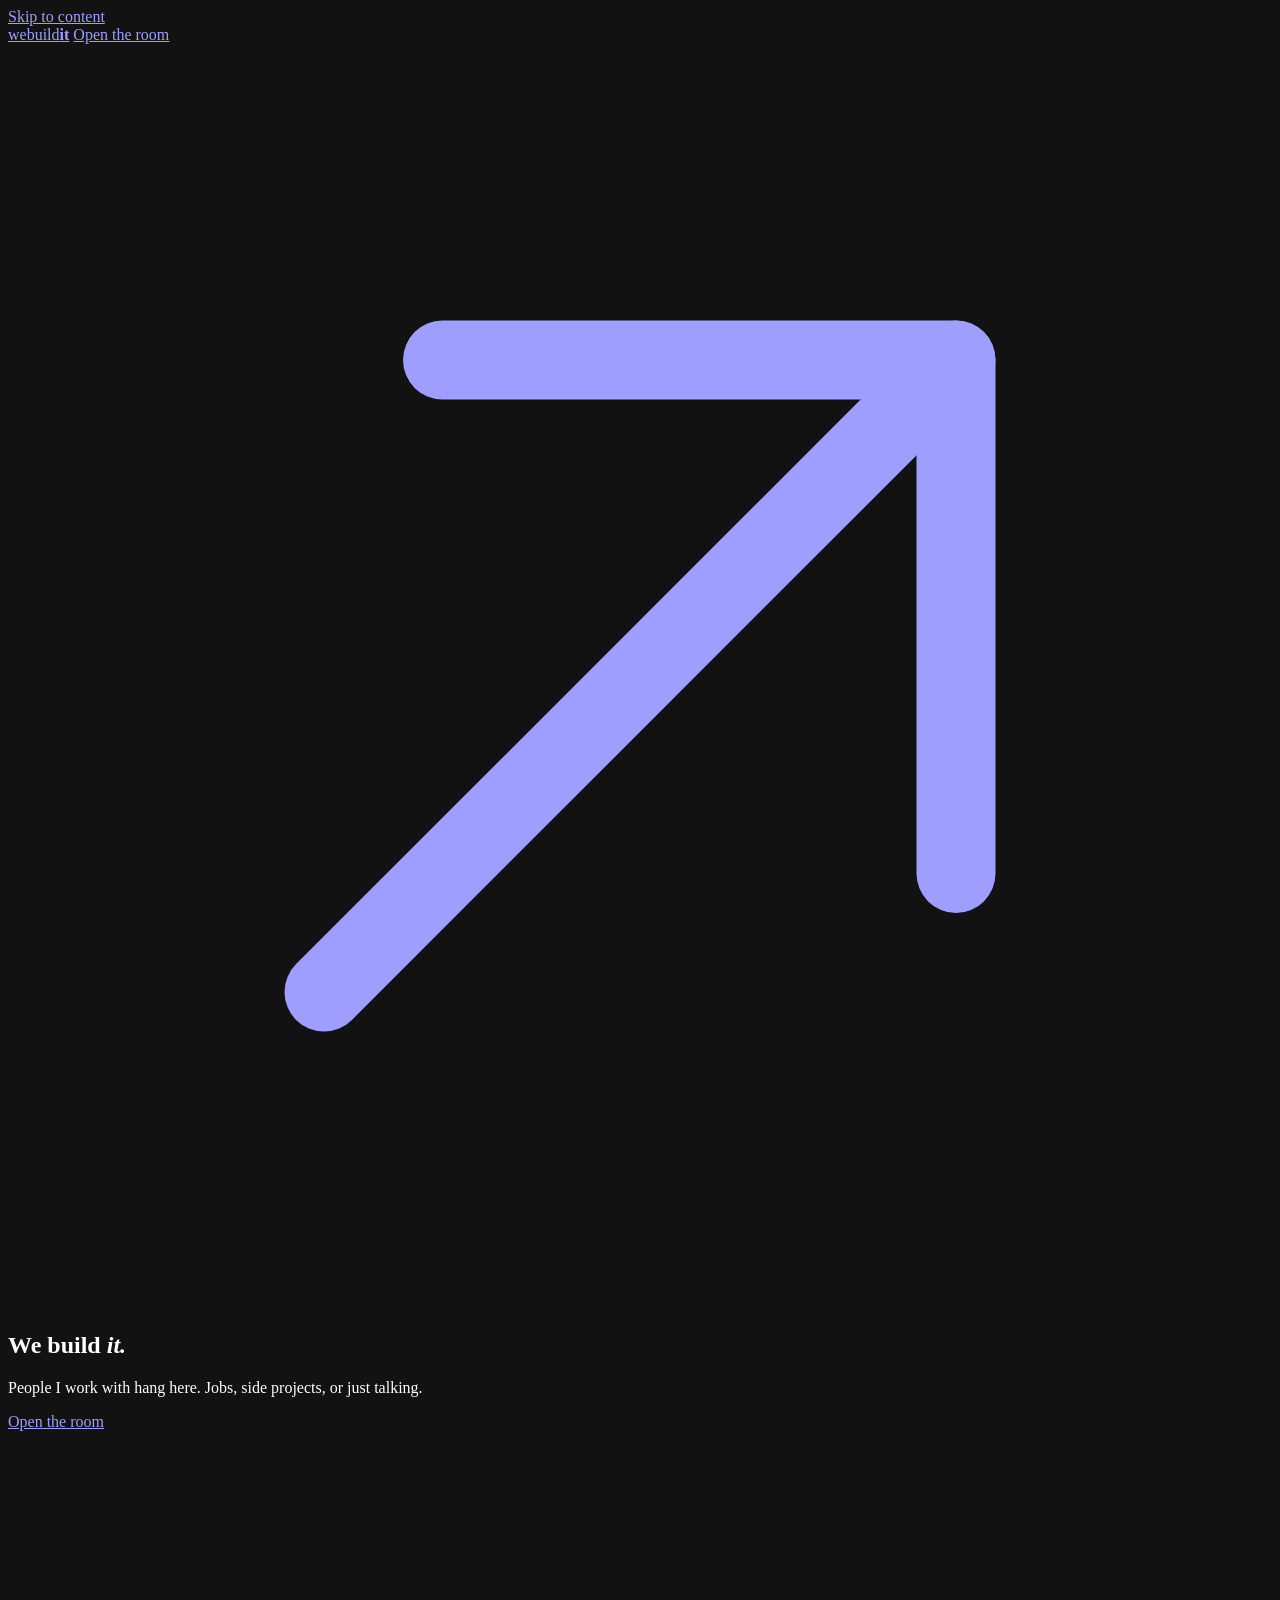
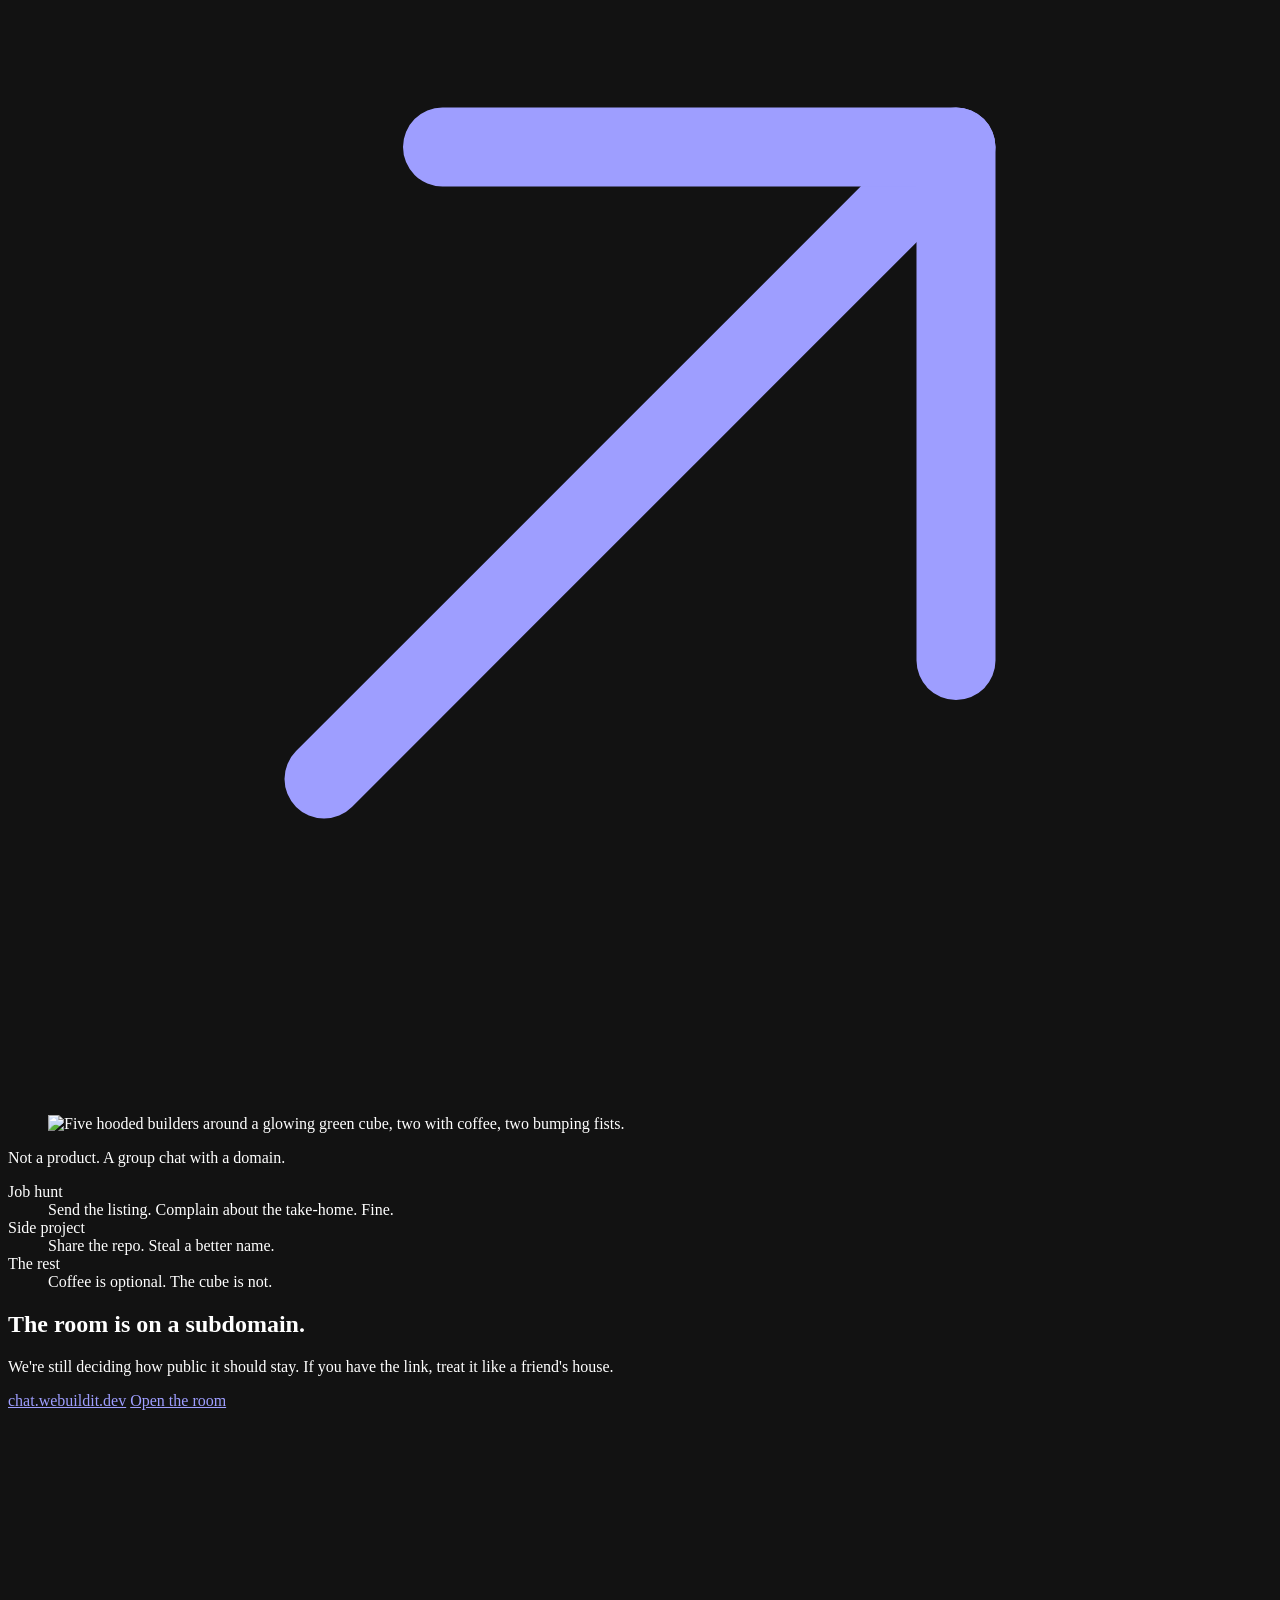
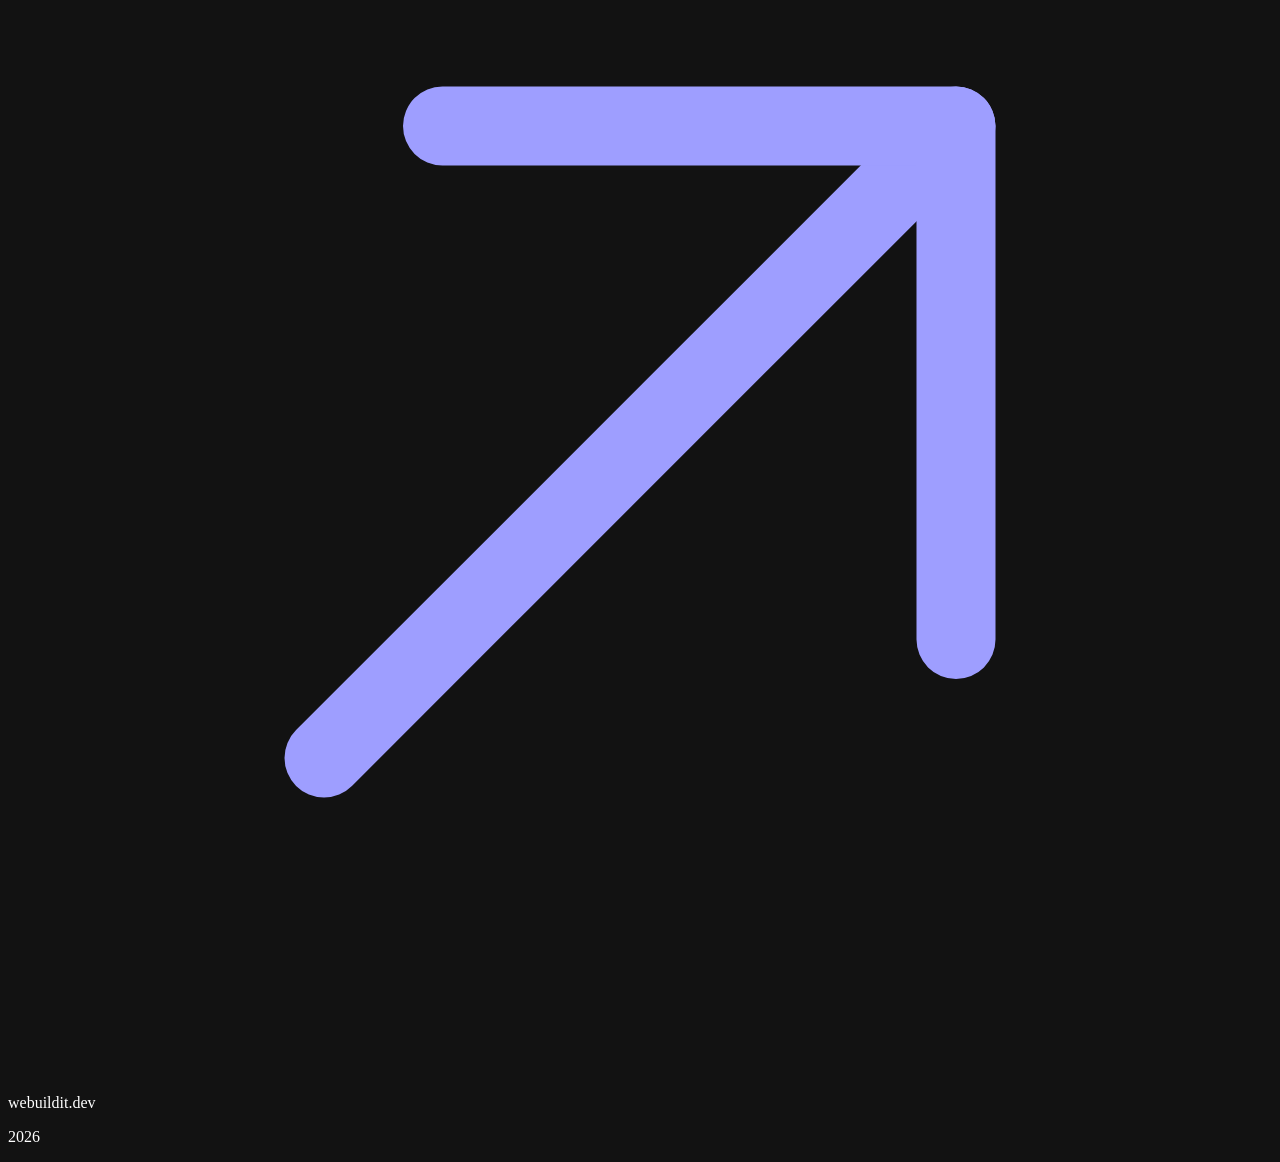
==== public/index.html @ 29d3e983 "Add static landing page for GitHub Pages Front door for webuildit.dev. Chat stays on the subdomain." ====
<!DOCTYPE html>
<html lang="en">
<head>
  <meta charset="UTF-8">
  <meta name="viewport" content="width=device-width, initial-scale=1.0">

  <title>webuildit</title>
  <meta name="title" content="webuildit">
  <meta name="description" content="Front door for a small crew. Jobs, side projects, and a chat at chat.webuildit.dev.">
  <meta name="robots" content="index, follow">
  <meta name="author" content="webuildit">
  <link rel="canonical" href="https://webuildit.dev/">

  <meta property="og:type" content="website">
  <meta property="og:url" content="https://webuildit.dev/">
  <meta property="og:title" content="webuildit">
  <meta property="og:description" content="Front door for a small crew. Jobs, side projects, and a chat at chat.webuildit.dev.">
  <meta property="og:image" content="https://webuildit.dev/images/og.jpg?v=b33042d624ce">
  <meta property="og:image:alt" content="Hooded builders around a glowing green cube">
  <meta property="og:image:width" content="1200">
  <meta property="og:image:height" content="630">
  <meta property="og:site_name" content="webuildit">
  <meta property="og:locale" content="en_US">

  <meta name="twitter:card" content="summary_large_image">
  <meta name="twitter:title" content="webuildit">
  <meta name="twitter:description" content="Front door for a small crew. Jobs, side projects, and a chat at chat.webuildit.dev.">
  <meta name="twitter:image" content="https://webuildit.dev/images/og.jpg?v=b33042d624ce">
  <meta name="twitter:image:alt" content="Hooded builders around a glowing green cube">

  <meta name="theme-color" content="#070b16">
  <meta name="msapplication-TileColor" content="#070b16">
  <meta name="application-name" content="webuildit">
  <meta name="apple-mobile-web-app-title" content="webuildit">
  <meta name="mobile-web-app-capable" content="yes">
  <meta name="apple-mobile-web-app-status-bar-style" content="black-translucent">
  <meta name="referrer" content="strict-origin-when-cross-origin">
  <meta name="color-scheme" content="dark">

  <link rel="icon" type="image/png" sizes="32x32" href="/images/favicon-32.png?v=a73ad355c715">
  <link rel="icon" type="image/png" sizes="192x192" href="/images/cube.png?v=3ea616b5865e">
  <link rel="apple-touch-icon" sizes="180x180" href="/images/icon.png?v=bf4972558e03">
  <link rel="shortcut icon" href="/images/favicon-32.png?v=a73ad355c715">

  <link rel="preload" href="/fonts/outfit-800.woff2" as="font" type="font/woff2" crossorigin>
  <link rel="preload" href="/images/crew.webp" as="image" type="image/webp">
  <link rel="stylesheet" href="/style.css?v=04c6cb4ab123">
  <script src="/site.js?v=964db8562ae1" defer></script>

  <script type="application/ld+json">
  {
    "@context": "https://schema.org",
    "@graph": [
      {
        "@type": "WebSite",
        "@id": "https://webuildit.dev/#site",
        "name": "webuildit",
        "url": "https://webuildit.dev/",
        "description": "Front door for a small crew. Jobs, side projects, and a chat at chat.webuildit.dev."
      },
      {
        "@type": "Organization",
        "@id": "https://webuildit.dev/#org",
        "name": "webuildit",
        "url": "https://webuildit.dev/",
        "logo": "https://webuildit.dev/images/icon.png?v=bf4972558e03"
      }
    ]
  }
  </script>
</head>
<body>
  <a class="skip" href="#main">Skip to content</a>
  <div class="grid-bg" aria-hidden="true"></div>
  <div class="grain" aria-hidden="true"></div>

  <header class="nav-wrap">
    <nav class="nav" aria-label="Primary">
      <a class="mark" href="/">webuild<b>it</b></a>
      <a class="btn" href="https://chat.webuildit.dev">
        Open the room
        <span class="btn-ico" aria-hidden="true">
          <svg xmlns="http://www.w3.org/2000/svg" viewBox="0 0 256 256" fill="none" stroke="currentColor" stroke-width="16" stroke-linecap="round" stroke-linejoin="round">
            <line x1="64" y1="192" x2="192" y2="64"></line>
            <polyline points="88 64 192 64 192 168"></polyline>
          </svg>
        </span>
      </a>
    </nav>
  </header>

  <main id="main">
    <section class="hero">
      <div class="hero-copy" data-reveal>
        <h1>We build <em>it.</em></h1>
        <p class="lede">People I work with hang here. Jobs, side projects, or just talking.</p>
        <a class="btn btn-lg" href="https://chat.webuildit.dev">
          Open the room
          <span class="btn-ico" aria-hidden="true">
            <svg xmlns="http://www.w3.org/2000/svg" viewBox="0 0 256 256" fill="none" stroke="currentColor" stroke-width="16" stroke-linecap="round" stroke-linejoin="round">
              <line x1="64" y1="192" x2="192" y2="64"></line>
              <polyline points="88 64 192 64 192 168"></polyline>
            </svg>
          </span>
        </a>
      </div>

      <figure class="hero-art crew-float" data-reveal data-delay="1">
        <div class="bezel">
          <div class="bezel-core">
            <picture>
              <source type="image/webp" srcset="/images/crew.webp">
              <img
                src="/images/crew.png"
                width="800"
                height="800"
                alt="Five hooded builders around a glowing green cube, two with coffee, two bumping fists."
              >
            </picture>
          </div>
        </div>
      </figure>
    </section>

    <section class="strip" data-reveal>
      <p>Not a product. A group chat with a domain.</p>
      <dl class="facts">
        <div>
          <dt>Job hunt</dt>
          <dd>Send the listing. Complain about the take-home. Fine.</dd>
        </div>
        <div>
          <dt>Side project</dt>
          <dd>Share the repo. Steal a better name.</dd>
        </div>
        <div>
          <dt>The rest</dt>
          <dd>Coffee is optional. The cube is not.</dd>
        </div>
      </dl>
    </section>

    <section class="door" data-reveal>
      <div class="bezel">
        <div class="bezel-core door-core">
          <h2>The room is on a subdomain.</h2>
          <p>We're still deciding how public it should stay. If you have the link, treat it like a friend's house.</p>
          <a class="chat-url" href="https://chat.webuildit.dev">chat.webuildit.dev</a>
          <a class="btn btn-lg" href="https://chat.webuildit.dev">
            Open the room
            <span class="btn-ico" aria-hidden="true">
              <svg xmlns="http://www.w3.org/2000/svg" viewBox="0 0 256 256" fill="none" stroke="currentColor" stroke-width="16" stroke-linecap="round" stroke-linejoin="round">
                <line x1="64" y1="192" x2="192" y2="64"></line>
                <polyline points="88 64 192 64 192 168"></polyline>
              </svg>
            </span>
          </a>
        </div>
      </div>
    </section>
  </main>

  <footer class="site-foot">
    <p>webuildit.dev</p>
    <p>2026</p>
  </footer>
</body>
</html>
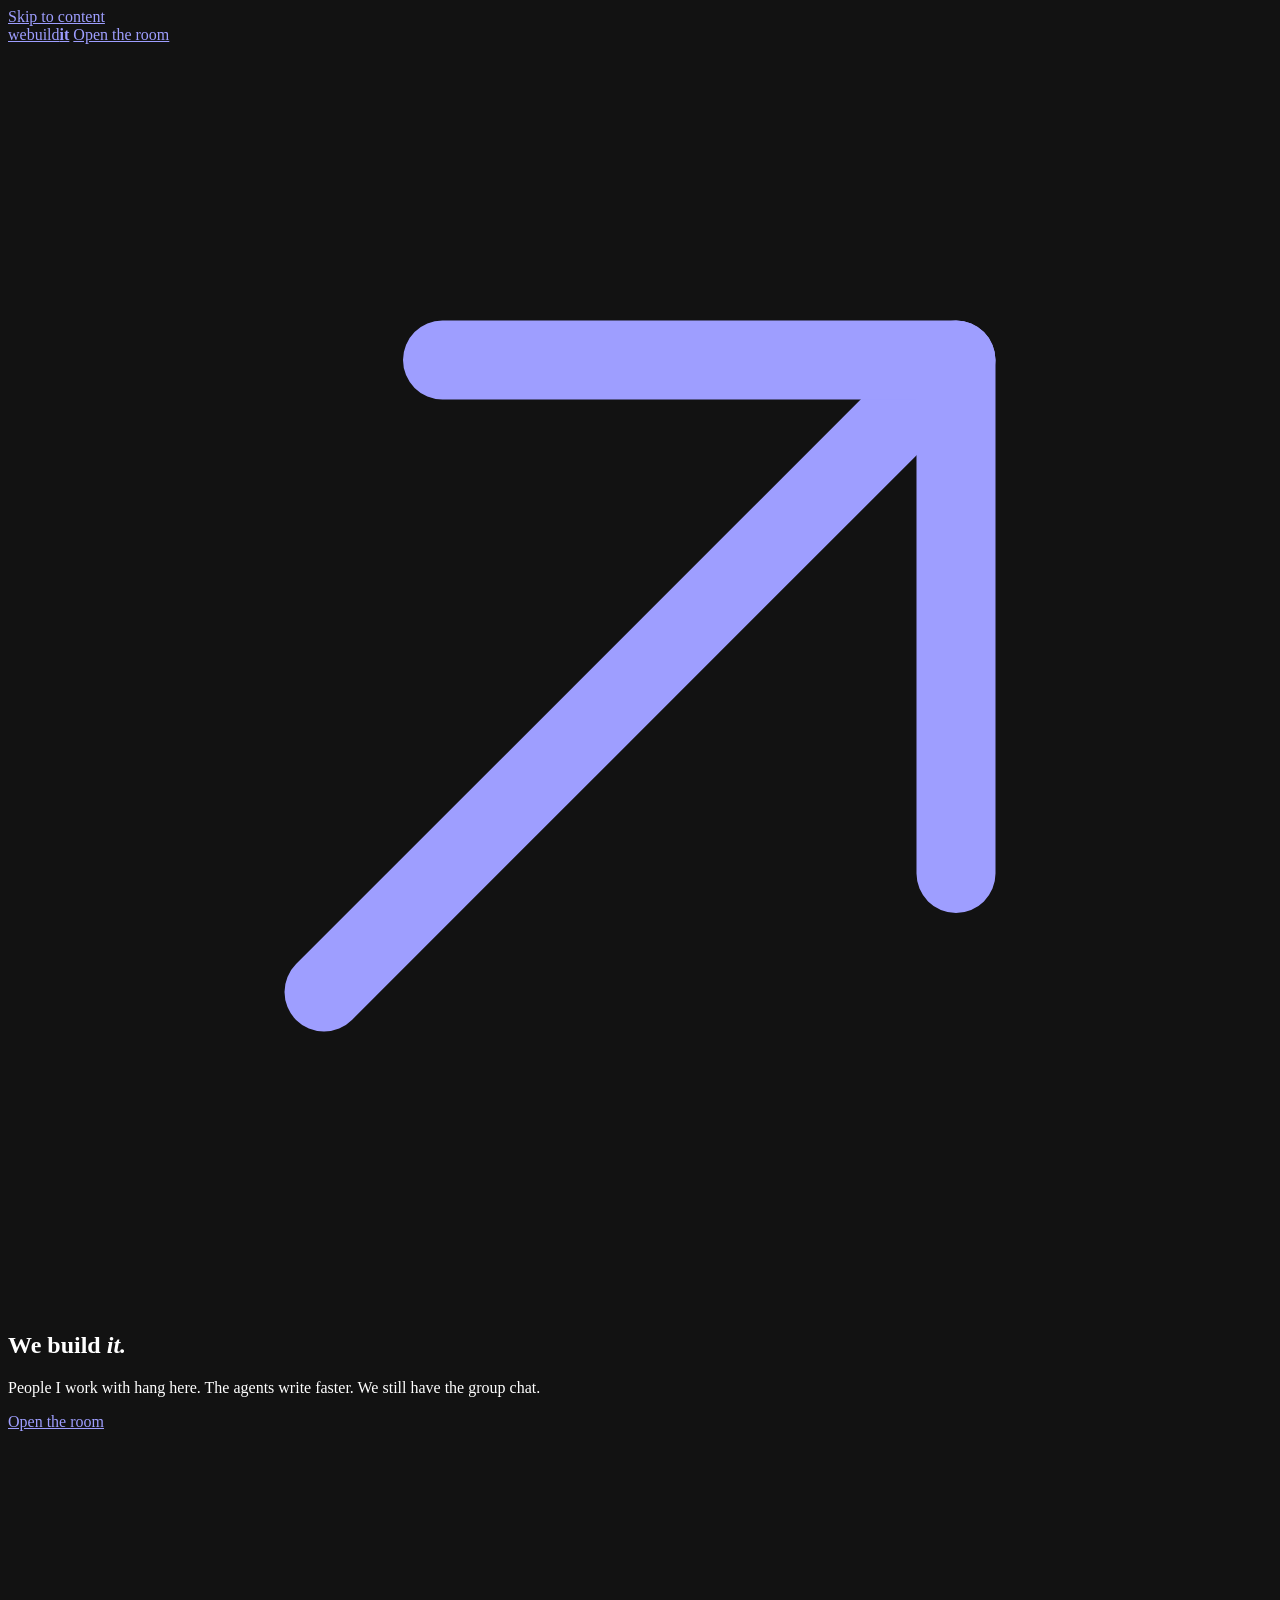
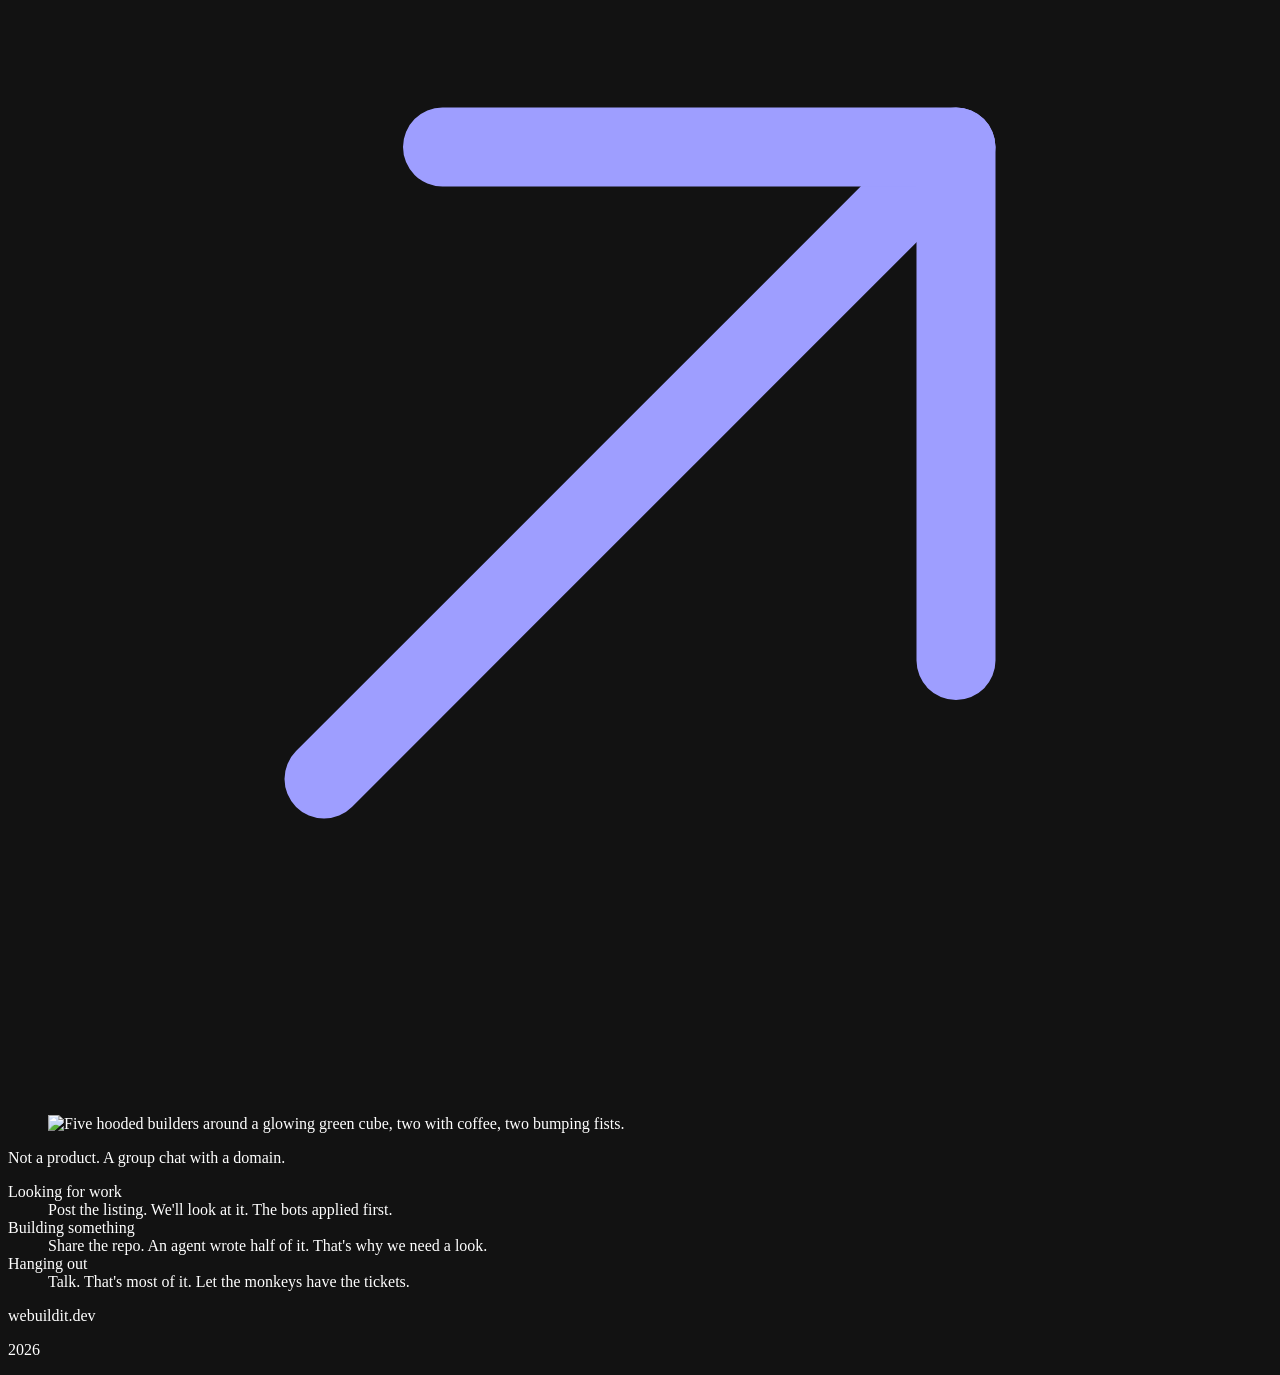
==== commit 76716586: "Tighten the landing page and add motion Drop the subdomain box. Rewrite the facts in plain speech wi" ====
--- a/public/index.html
+++ b/public/index.html
@@ -44,7 +44,7 @@
 
   <link rel="preload" href="/fonts/outfit-800.woff2" as="font" type="font/woff2" crossorigin>
   <link rel="preload" href="/images/crew.webp" as="image" type="image/webp">
-  <link rel="stylesheet" href="/style.css?v=04c6cb4ab123">
+  <link rel="stylesheet" href="/style.css?v=658cb7d8c6ea">
   <script src="/site.js?v=964db8562ae1" defer></script>
 
   <script type="application/ld+json">
@@ -91,9 +91,9 @@
 
   <main id="main">
     <section class="hero">
-      <div class="hero-copy" data-reveal>
+      <div class="hero-copy">
         <h1>We build <em>it.</em></h1>
-        <p class="lede">People I work with hang here. Jobs, side projects, or just talking.</p>
+        <p class="lede">People I work with hang here. The agents write faster. We still have the group chat.</p>
         <a class="btn btn-lg" href="https://chat.webuildit.dev">
           Open the room
           <span class="btn-ico" aria-hidden="true">
@@ -105,8 +105,20 @@
         </a>
       </div>
 
-      <figure class="hero-art crew-float" data-reveal data-delay="1">
-        <div class="bezel">
+      <figure class="hero-art">
+        <div class="motes" aria-hidden="true">
+          <i style="--x:42%; --d:0s; --t:3.4s"></i>
+          <i style="--x:48%; --d:0.4s; --t:4.1s"></i>
+          <i style="--x:53%; --d:0.9s; --t:3.6s"></i>
+          <i style="--x:57%; --d:1.3s; --t:4.4s"></i>
+          <i style="--x:46%; --d:1.8s; --t:3.2s"></i>
+          <i style="--x:61%; --d:2.2s; --t:3.9s"></i>
+          <i style="--x:50%; --d:2.7s; --t:4.6s"></i>
+          <i style="--x:38%; --d:1.1s; --t:3.7s"></i>
+          <i style="--x:55%; --d:3.1s; --t:4s"></i>
+          <i style="--x:44%; --d:0.6s; --t:3.5s"></i>
+        </div>
+        <div class="bezel crew-float">
           <div class="bezel-core">
             <picture>
               <source type="image/webp" srcset="/images/crew.webp">
@@ -126,37 +138,18 @@
       <p>Not a product. A group chat with a domain.</p>
       <dl class="facts">
         <div>
-          <dt>Job hunt</dt>
-          <dd>Send the listing. Complain about the take-home. Fine.</dd>
+          <dt>Looking for work</dt>
+          <dd>Post the listing. We'll look at it. The bots applied first.</dd>
         </div>
         <div>
-          <dt>Side project</dt>
-          <dd>Share the repo. Steal a better name.</dd>
+          <dt>Building something</dt>
+          <dd>Share the repo. An agent wrote half of it. That's why we need a look.</dd>
         </div>
         <div>
-          <dt>The rest</dt>
-          <dd>Coffee is optional. The cube is not.</dd>
+          <dt>Hanging out</dt>
+          <dd>Talk. That's most of it. Let the monkeys have the tickets.</dd>
         </div>
       </dl>
-    </section>
-
-    <section class="door" data-reveal>
-      <div class="bezel">
-        <div class="bezel-core door-core">
-          <h2>The room is on a subdomain.</h2>
-          <p>We're still deciding how public it should stay. If you have the link, treat it like a friend's house.</p>
-          <a class="chat-url" href="https://chat.webuildit.dev">chat.webuildit.dev</a>
-          <a class="btn btn-lg" href="https://chat.webuildit.dev">
-            Open the room
-            <span class="btn-ico" aria-hidden="true">
-              <svg xmlns="http://www.w3.org/2000/svg" viewBox="0 0 256 256" fill="none" stroke="currentColor" stroke-width="16" stroke-linecap="round" stroke-linejoin="round">
-                <line x1="64" y1="192" x2="192" y2="64"></line>
-                <polyline points="88 64 192 64 192 168"></polyline>
-              </svg>
-            </span>
-          </a>
-        </div>
-      </div>
     </section>
   </main>
 
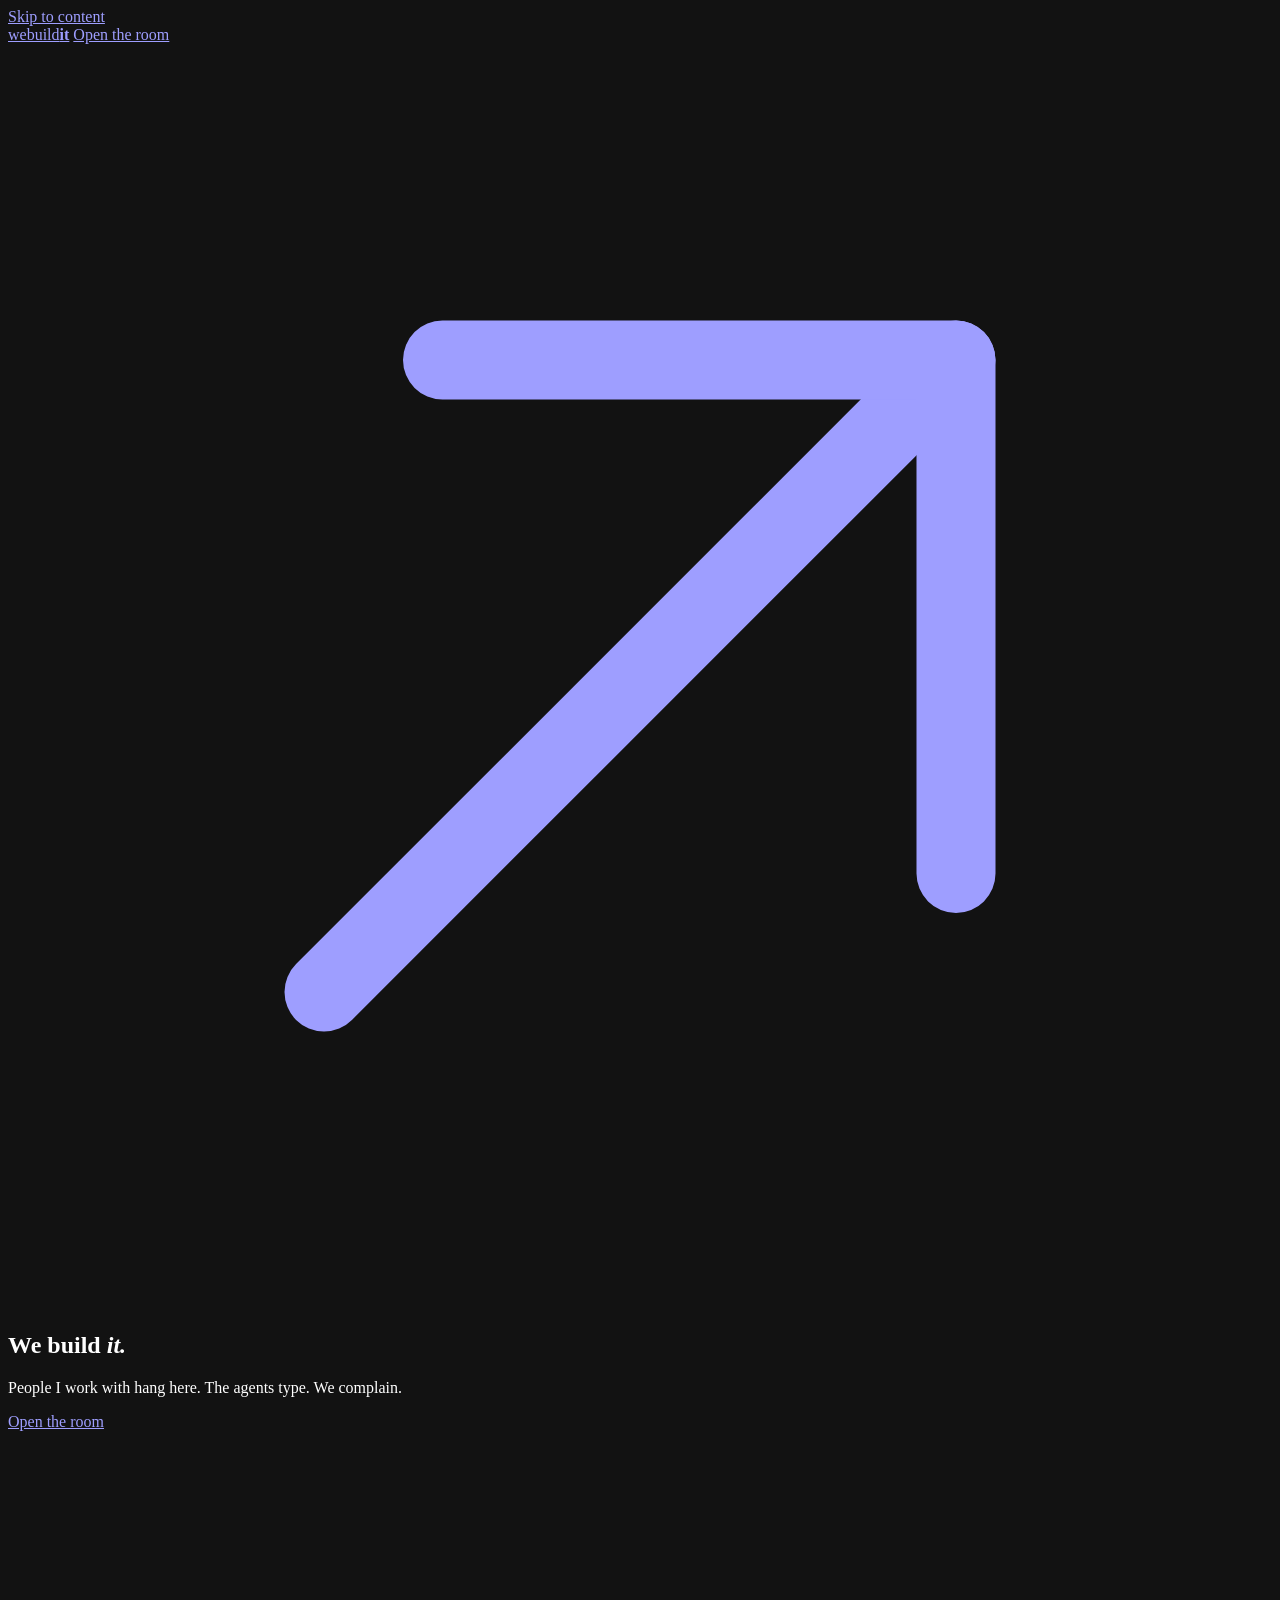
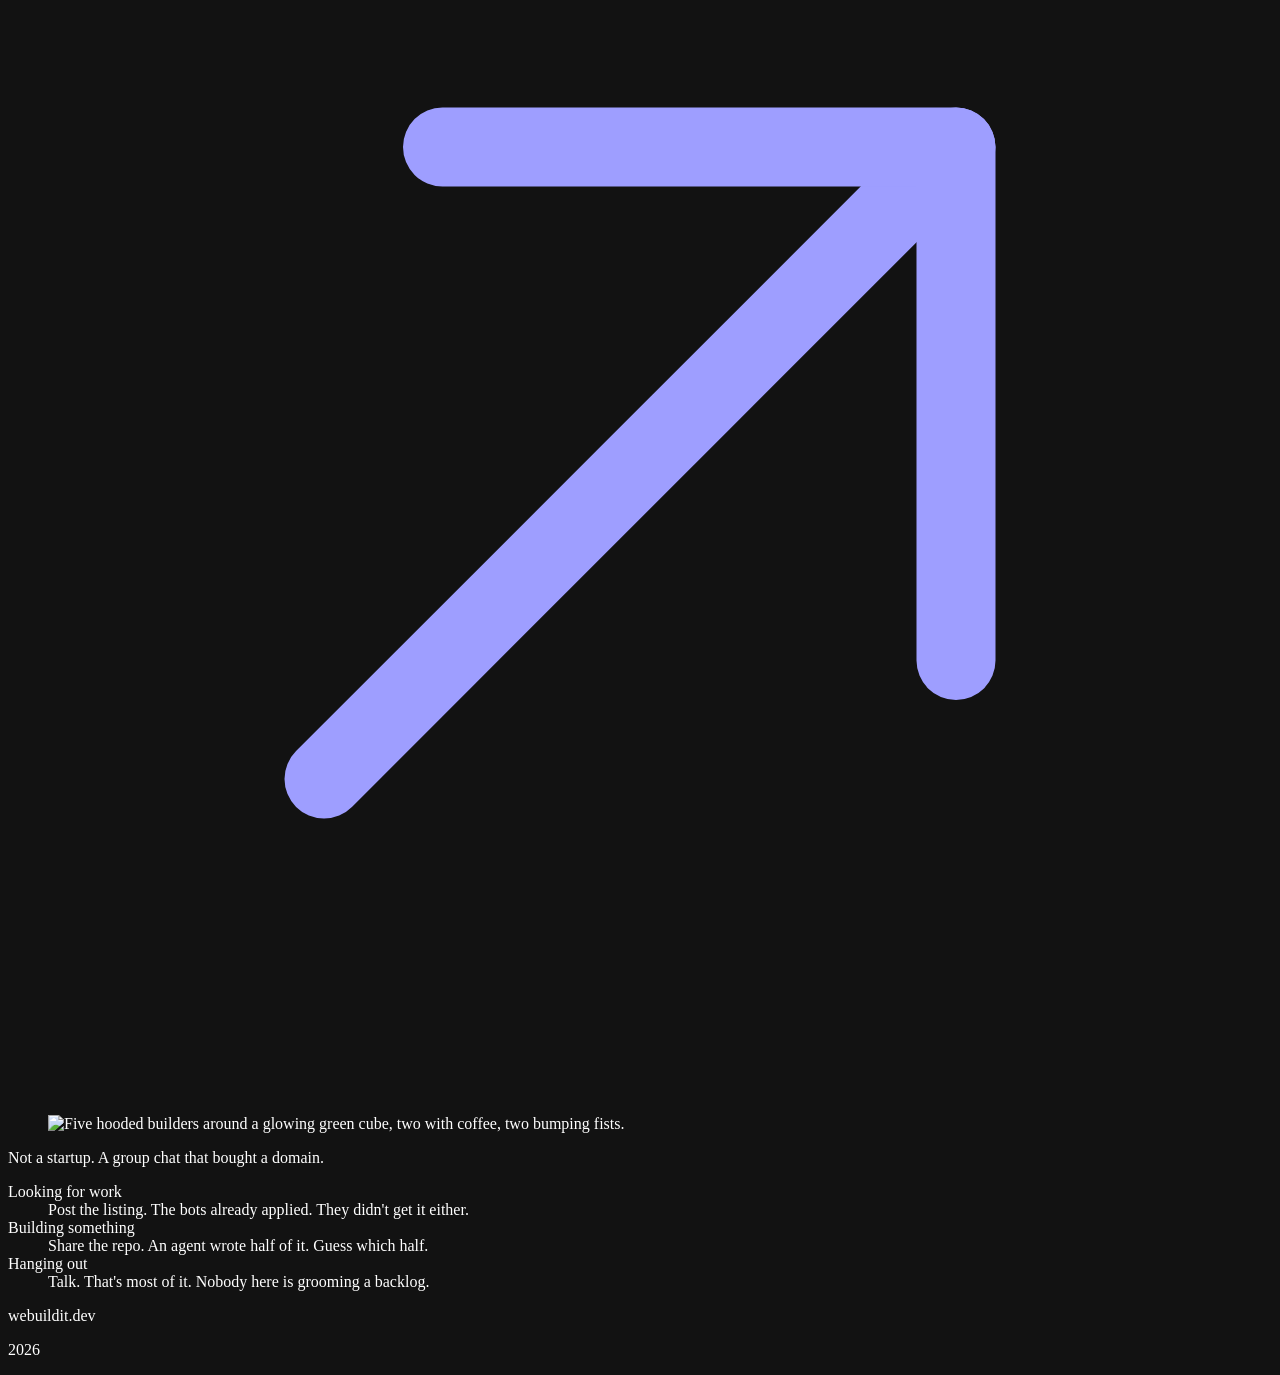
==== commit 113bfdca: "Point the room at Discord and tighten the layout Both "Open the room" links and the meta/OG/Twitter/" ====
--- a/public/index.html
+++ b/public/index.html
@@ -6,7 +6,7 @@
 
   <title>webuildit</title>
   <meta name="title" content="webuildit">
-  <meta name="description" content="Front door for a small crew. Jobs, side projects, and a chat at chat.webuildit.dev.">
+  <meta name="description" content="Front door for a small crew. Jobs, side projects, and a Discord where the agents do the typing.">
   <meta name="robots" content="index, follow">
   <meta name="author" content="webuildit">
   <link rel="canonical" href="https://webuildit.dev/">
@@ -14,7 +14,7 @@
   <meta property="og:type" content="website">
   <meta property="og:url" content="https://webuildit.dev/">
   <meta property="og:title" content="webuildit">
-  <meta property="og:description" content="Front door for a small crew. Jobs, side projects, and a chat at chat.webuildit.dev.">
+  <meta property="og:description" content="Front door for a small crew. Jobs, side projects, and a Discord where the agents do the typing.">
   <meta property="og:image" content="https://webuildit.dev/images/og.jpg?v=b33042d624ce">
   <meta property="og:image:alt" content="Hooded builders around a glowing green cube">
   <meta property="og:image:width" content="1200">
@@ -24,7 +24,7 @@
 
   <meta name="twitter:card" content="summary_large_image">
   <meta name="twitter:title" content="webuildit">
-  <meta name="twitter:description" content="Front door for a small crew. Jobs, side projects, and a chat at chat.webuildit.dev.">
+  <meta name="twitter:description" content="Front door for a small crew. Jobs, side projects, and a Discord where the agents do the typing.">
   <meta name="twitter:image" content="https://webuildit.dev/images/og.jpg?v=b33042d624ce">
   <meta name="twitter:image:alt" content="Hooded builders around a glowing green cube">
 
@@ -44,7 +44,7 @@
 
   <link rel="preload" href="/fonts/outfit-800.woff2" as="font" type="font/woff2" crossorigin>
   <link rel="preload" href="/images/crew.webp" as="image" type="image/webp">
-  <link rel="stylesheet" href="/style.css?v=658cb7d8c6ea">
+  <link rel="stylesheet" href="/style.css?v=7c2f1946906b">
   <script src="/site.js?v=964db8562ae1" defer></script>
 
   <script type="application/ld+json">
@@ -56,7 +56,7 @@
         "@id": "https://webuildit.dev/#site",
         "name": "webuildit",
         "url": "https://webuildit.dev/",
-        "description": "Front door for a small crew. Jobs, side projects, and a chat at chat.webuildit.dev."
+        "description": "Front door for a small crew. Jobs, side projects, and a Discord where the agents do the typing."
       },
       {
         "@type": "Organization",
@@ -77,7 +77,7 @@
   <header class="nav-wrap">
     <nav class="nav" aria-label="Primary">
       <a class="mark" href="/">webuild<b>it</b></a>
-      <a class="btn" href="https://chat.webuildit.dev">
+      <a class="btn" href="https://discord.gg/ExQHdWPSp">
         Open the room
         <span class="btn-ico" aria-hidden="true">
           <svg xmlns="http://www.w3.org/2000/svg" viewBox="0 0 256 256" fill="none" stroke="currentColor" stroke-width="16" stroke-linecap="round" stroke-linejoin="round">
@@ -93,8 +93,8 @@
     <section class="hero">
       <div class="hero-copy">
         <h1>We build <em>it.</em></h1>
-        <p class="lede">People I work with hang here. The agents write faster. We still have the group chat.</p>
-        <a class="btn btn-lg" href="https://chat.webuildit.dev">
+        <p class="lede">People I work with hang here. The agents type. We complain.</p>
+        <a class="btn btn-lg" href="https://discord.gg/ExQHdWPSp">
           Open the room
           <span class="btn-ico" aria-hidden="true">
             <svg xmlns="http://www.w3.org/2000/svg" viewBox="0 0 256 256" fill="none" stroke="currentColor" stroke-width="16" stroke-linecap="round" stroke-linejoin="round">
@@ -135,19 +135,19 @@
     </section>
 
     <section class="strip" data-reveal>
-      <p>Not a product. A group chat with a domain.</p>
+      <p>Not a startup. A group chat that bought a domain.</p>
       <dl class="facts">
         <div>
           <dt>Looking for work</dt>
-          <dd>Post the listing. We'll look at it. The bots applied first.</dd>
+          <dd>Post the listing. The bots already applied. They didn't get it either.</dd>
         </div>
         <div>
           <dt>Building something</dt>
-          <dd>Share the repo. An agent wrote half of it. That's why we need a look.</dd>
+          <dd>Share the repo. An agent wrote half of it. Guess which half.</dd>
         </div>
         <div>
           <dt>Hanging out</dt>
-          <dd>Talk. That's most of it. Let the monkeys have the tickets.</dd>
+          <dd>Talk. That's most of it. Nobody here is grooming a backlog.</dd>
         </div>
       </dl>
     </section>
